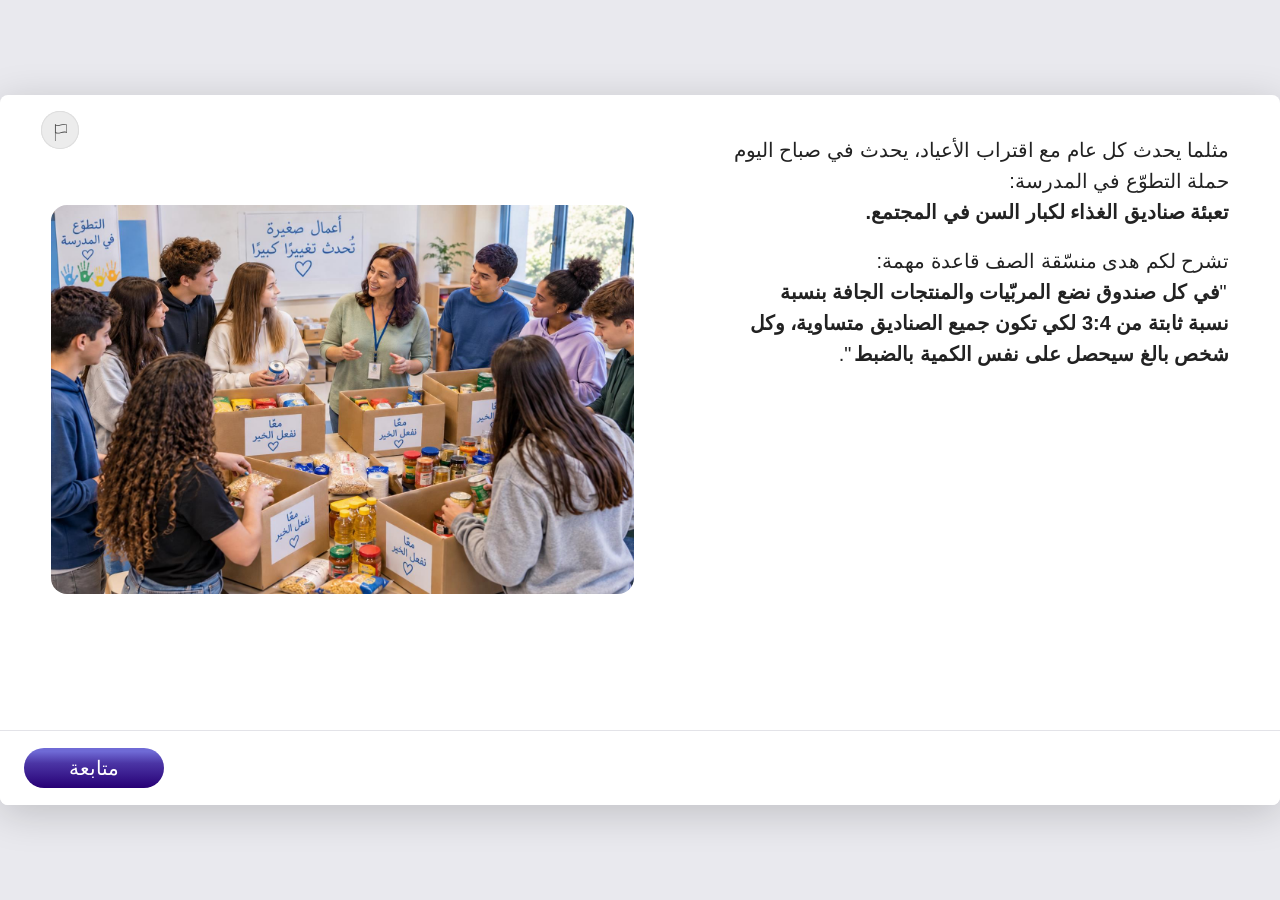
==== index.html @ 1a4f2785 "Arabic version of methodica-math-ratio-06 Apply the Arabic XLIFF to the HTML/JS, set lang=ar, switch" ====
<!DOCTYPE html>
<html lang="ar" dir="rtl">
<head>
  <meta charset="UTF-8">
  <title>النسبة — الكمية الناقصة (الهدف 1.6)</title>
  <script>
    /* LOCAL USE ONLY — never shipped (rule 28.09.26: the platforms launch each component by its own
       link, so a deployment package has nothing at its root; package-allowlist.ps1).
       The query string (?slxapi, ?registration) is carried so a local launch still reports.
       ⚠️ Name index.html explicitly: the MOE CDN does not resolve a folder URL to its index —
       '…/methodica-math-ratio-06-01/' answers 200 with 0 bytes (a blank page), seen live 28.09.26. */
    function toFirstComponent(){
      window.location.replace('./methodica-math-ratio-06-01/index.html' + window.location.search);
    }
    toFirstComponent();
  </script>
</head>
<body>
  <p>
    جارٍ نقلك إلى الوحدة التعليمية… <br />
    <span onclick="toFirstComponent();" style="text-decoration: underline; color: blue;cursor: pointer;">اضغطوا هنا إذا لم يتم تحميل الصفحة</span>
  </p>
</body>
</html>
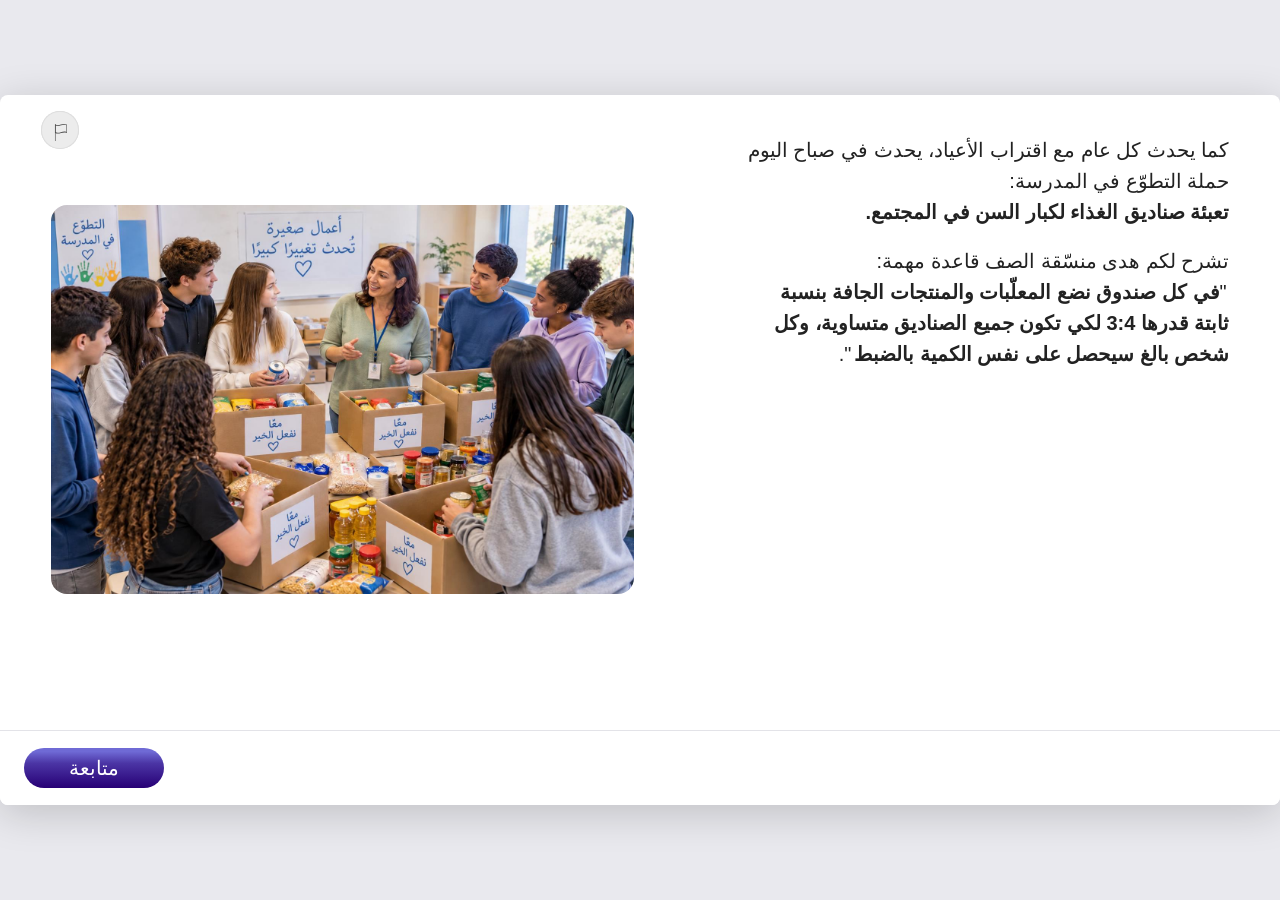
==== commit e588899f: "Unit identity: methodica-ar-math-ratio-06 (folders + every slug reference) The Arabic unit still ran" ====
--- a/index.html
+++ b/index.html
@@ -8,9 +8,9 @@
        link, so a deployment package has nothing at its root; package-allowlist.ps1).
        The query string (?slxapi, ?registration) is carried so a local launch still reports.
        ⚠️ Name index.html explicitly: the MOE CDN does not resolve a folder URL to its index —
-       '…/methodica-math-ratio-06-01/' answers 200 with 0 bytes (a blank page), seen live 28.09.26. */
+       '…/methodica-ar-math-ratio-06-01/' answers 200 with 0 bytes (a blank page), seen live 28.09.26. */
     function toFirstComponent(){
-      window.location.replace('./methodica-math-ratio-06-01/index.html' + window.location.search);
+      window.location.replace('./methodica-ar-math-ratio-06-01/index.html' + window.location.search);
     }
     toFirstComponent();
   </script>
